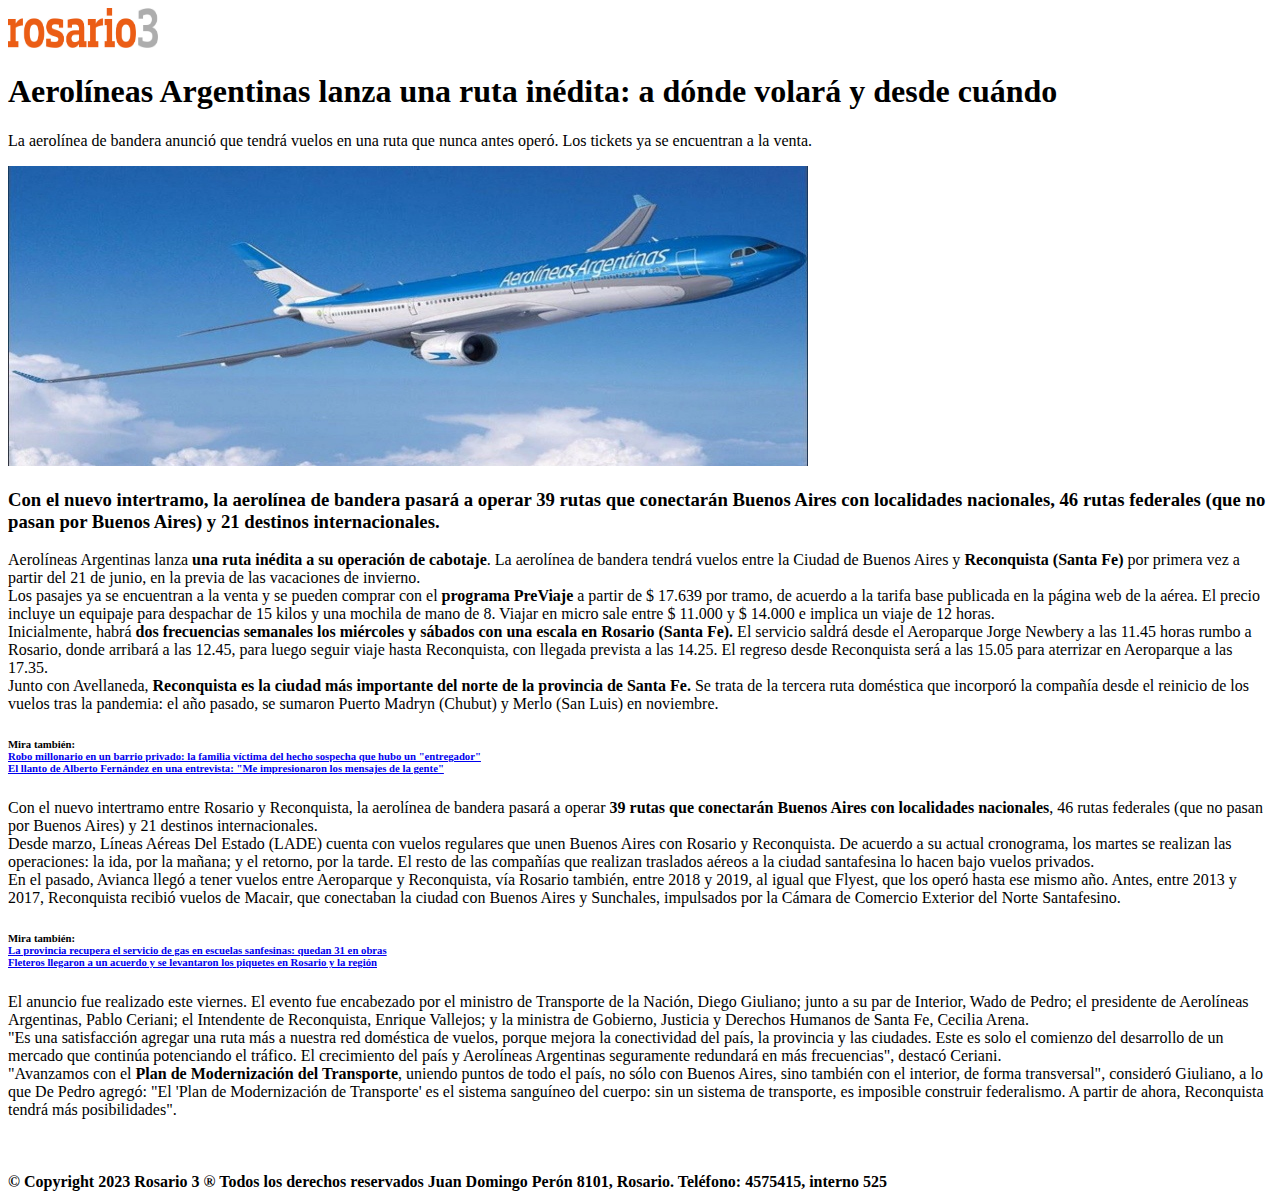
==== index.html @ 6744e8e4 "primer html" ====
<!DOCTYPE html>
<html lang="e">
<head>
    <meta charset="UTF-8">
    <meta http-equiv="X-UA-Compatible" content="IE=edge">
    <meta name="viewport" content="width=device-width, initial-scale=1.0">
    <title>Ejercicio clase 2</title>
</head> 
<body>
    <img src="r3-logo.jpg" alt="rosario3" width="150" height="40">
    <h1>Aerolíneas Argentinas lanza una ruta inédita: a dónde volará y desde cuándo</h1>
    <p>La aerolínea de bandera anunció que tendrá vuelos en una ruta que nunca antes operó. Los tickets ya se encuentran a la venta.</p>
    <img src="avion.jpg" alt="foto_avion" width="800" height="300">
    <h3>Con el nuevo intertramo, la aerolínea de bandera pasará a operar 39 rutas que conectarán Buenos Aires con localidades nacionales, 46 rutas federales (que no pasan por Buenos Aires) y 21 destinos internacionales.</h3>
    Aerolíneas Argentinas lanza <strong>una ruta inédita a su operación de cabotaje</strong>. La aerolínea de bandera tendrá vuelos entre la Ciudad de Buenos Aires y <strong>Reconquista (Santa Fe)</strong> por primera vez a partir del 21 de junio, en la previa de las vacaciones de invierno. <br>
    Los pasajes ya se encuentran a la venta y se pueden comprar con el <strong>programa PreViaje</strong> a partir de $ 17.639 por tramo, de acuerdo a la tarifa base publicada en la página web de la aérea. El precio incluye un equipaje para despachar de 15 kilos y una mochila de mano de 8. Viajar en micro sale entre $ 11.000 y $ 14.000 e implica un viaje de 12 horas. <br>
    Inicialmente, habrá <strong>dos frecuencias semanales los miércoles y sábados con una escala en Rosario (Santa Fe).</strong> El servicio saldrá desde el Aeroparque Jorge Newbery a las 11.45 horas rumbo a Rosario, donde arribará a las 12.45, para luego seguir viaje hasta Reconquista, con llegada prevista a las 14.25. El regreso desde Reconquista será a las 15.05 para aterrizar en Aeroparque a las 17.35. <br>
    Junto con Avellaneda, <strong>Reconquista es la ciudad más importante del norte de la provincia de Santa Fe.</strong> Se trata de la tercera ruta doméstica que incorporó la compañía desde el reinicio de los vuelos tras la pandemia: el año pasado, se sumaron Puerto Madryn (Chubut) y Merlo (San Luis) en noviembre. <br>
    <h6>Mira también:<br>
        <a href="https://www.rosario3.com/informaciongeneral/Robo-millonario-en-un-barrio-privado-la-familia-victima-del-hecho-sospecha-que-hubo-un-entregador-20230424-0056.html">Robo millonario en un barrio privado: la familia víctima del hecho sospecha que hubo un "entregador"</a>
        <br>
        <a href="https://www.rosario3.com/politica/El-llanto-de-Alberto-Fernandez-en-una-entrevista-Me-impresionaron-los-mensajes-de-la-gente-20230424-0055.html">El llanto de Alberto Fernández en una entrevista: "Me impresionaron los mensajes de la gente"</a></h6>
    Con el nuevo intertramo entre Rosario y Reconquista, la aerolínea de bandera pasará a operar <strong>39 rutas que conectarán Buenos Aires con localidades nacionales</strong>, 46 rutas federales (que no pasan por Buenos Aires) y 21 destinos internacionales. <br>
    Desde marzo, Líneas Aéreas Del Estado (LADE) cuenta con vuelos regulares que unen Buenos Aires con Rosario y Reconquista. De acuerdo a su actual cronograma, los martes se realizan las operaciones: la ida, por la mañana; y el retorno, por la tarde. El resto de las compañías que realizan traslados aéreos a la ciudad santafesina lo hacen bajo vuelos privados. <br>
    En el pasado, Avianca llegó a tener vuelos entre Aeroparque y Reconquista, vía Rosario también, entre 2018 y 2019, al igual que Flyest, que los operó hasta ese mismo año. Antes, entre 2013 y 2017, Reconquista recibió vuelos de Macair, que conectaban la ciudad con Buenos Aires y Sunchales, impulsados por la Cámara de Comercio Exterior del Norte Santafesino. <br>
    <h6>Mira también: <br>
    <a href="https://www.rosario3.com/informaciongeneral/La-provincia-recupera-el-servicio-de-gas-en-escuelas-sanfesinas-quedan-31-en-obras-20230424-0044.html">La provincia recupera el servicio de gas en escuelas sanfesinas: quedan 31 en obras</a>
    <br>
    <a href="https://www.rosario3.com/informaciongeneral/Fleteros-realizan-una-jornada-de-protestas-con-cortes-en-rutas-y-autopistas-de-la-region-20230424-0006.html">Fleteros llegaron a un acuerdo y se levantaron los piquetes en Rosario y la región</a>
    </h6>
    El anuncio fue realizado este viernes. El evento fue encabezado por el ministro de Transporte de la Nación, Diego Giuliano; junto a su par de Interior, Wado de Pedro; el presidente de Aerolíneas Argentinas, Pablo Ceriani; el Intendente de Reconquista, Enrique Vallejos; y la ministra de Gobierno, Justicia y Derechos Humanos de Santa Fe, Cecilia Arena. <br>
    "Es una satisfacción agregar una ruta más a nuestra red doméstica de vuelos, porque mejora la conectividad del país, la provincia y las ciudades. Este es solo el comienzo del desarrollo de un mercado que continúa potenciando el tráfico. El crecimiento del país y Aerolíneas Argentinas seguramente redundará en más frecuencias", destacó Ceriani. <br>
    "Avanzamos con el <strong>Plan de Modernización del Transporte</strong>, uniendo puntos de todo el país, no sólo con Buenos Aires, sino también con el interior, de forma transversal", consideró Giuliano, a lo que De Pedro agregó: "El 'Plan de Modernización de Transporte' es el sistema sanguíneo del cuerpo: sin un sistema de transporte, es imposible construir federalismo. A partir de ahora, Reconquista tendrá más posibilidades". <br>
</body>
   <br><br><br>
   <strong><footer>© Copyright 2023 Rosario 3 ® Todos los derechos reservados

    Juan Domingo Perón 8101, Rosario. Teléfono: 4575415, interno 525
    </footer></strong>
</html>
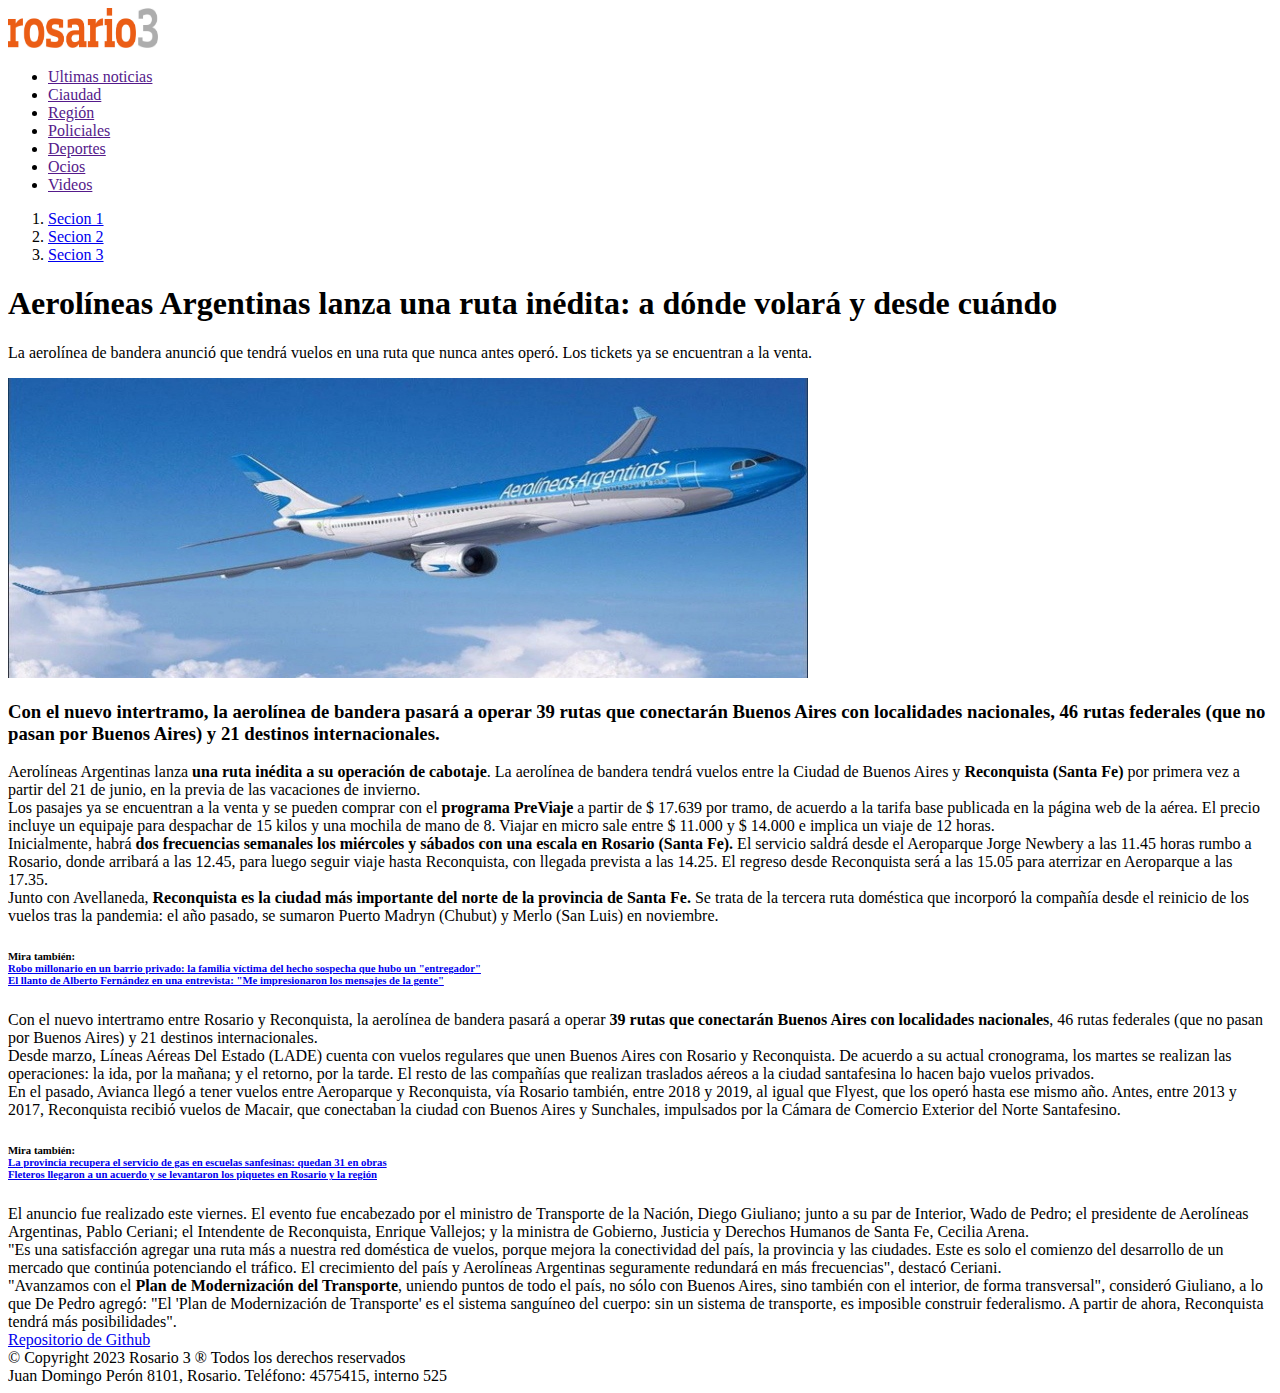
==== commit f3254848: "segunda clase de HTML en calse" ====
--- a/index.html
+++ b/index.html
@@ -1,5 +1,5 @@
 <!DOCTYPE html>
-<html lang="e">
+<html lang="es">
 <head>
     <meta charset="UTF-8">
     <meta http-equiv="X-UA-Compatible" content="IE=edge">
@@ -7,34 +7,61 @@
     <title>Ejercicio clase 2</title>
 </head> 
 <body>
-    <img src="r3-logo.jpg" alt="rosario3" width="150" height="40">
-    <h1>Aerolíneas Argentinas lanza una ruta inédita: a dónde volará y desde cuándo</h1>
-    <p>La aerolínea de bandera anunció que tendrá vuelos en una ruta que nunca antes operó. Los tickets ya se encuentran a la venta.</p>
-    <img src="avion.jpg" alt="foto_avion" width="800" height="300">
-    <h3>Con el nuevo intertramo, la aerolínea de bandera pasará a operar 39 rutas que conectarán Buenos Aires con localidades nacionales, 46 rutas federales (que no pasan por Buenos Aires) y 21 destinos internacionales.</h3>
-    Aerolíneas Argentinas lanza <strong>una ruta inédita a su operación de cabotaje</strong>. La aerolínea de bandera tendrá vuelos entre la Ciudad de Buenos Aires y <strong>Reconquista (Santa Fe)</strong> por primera vez a partir del 21 de junio, en la previa de las vacaciones de invierno. <br>
-    Los pasajes ya se encuentran a la venta y se pueden comprar con el <strong>programa PreViaje</strong> a partir de $ 17.639 por tramo, de acuerdo a la tarifa base publicada en la página web de la aérea. El precio incluye un equipaje para despachar de 15 kilos y una mochila de mano de 8. Viajar en micro sale entre $ 11.000 y $ 14.000 e implica un viaje de 12 horas. <br>
-    Inicialmente, habrá <strong>dos frecuencias semanales los miércoles y sábados con una escala en Rosario (Santa Fe).</strong> El servicio saldrá desde el Aeroparque Jorge Newbery a las 11.45 horas rumbo a Rosario, donde arribará a las 12.45, para luego seguir viaje hasta Reconquista, con llegada prevista a las 14.25. El regreso desde Reconquista será a las 15.05 para aterrizar en Aeroparque a las 17.35. <br>
-    Junto con Avellaneda, <strong>Reconquista es la ciudad más importante del norte de la provincia de Santa Fe.</strong> Se trata de la tercera ruta doméstica que incorporó la compañía desde el reinicio de los vuelos tras la pandemia: el año pasado, se sumaron Puerto Madryn (Chubut) y Merlo (San Luis) en noviembre. <br>
-    <h6>Mira también:<br>
-        <a href="https://www.rosario3.com/informaciongeneral/Robo-millonario-en-un-barrio-privado-la-familia-victima-del-hecho-sospecha-que-hubo-un-entregador-20230424-0056.html">Robo millonario en un barrio privado: la familia víctima del hecho sospecha que hubo un "entregador"</a>
-        <br>
-        <a href="https://www.rosario3.com/politica/El-llanto-de-Alberto-Fernandez-en-una-entrevista-Me-impresionaron-los-mensajes-de-la-gente-20230424-0055.html">El llanto de Alberto Fernández en una entrevista: "Me impresionaron los mensajes de la gente"</a></h6>
-    Con el nuevo intertramo entre Rosario y Reconquista, la aerolínea de bandera pasará a operar <strong>39 rutas que conectarán Buenos Aires con localidades nacionales</strong>, 46 rutas federales (que no pasan por Buenos Aires) y 21 destinos internacionales. <br>
-    Desde marzo, Líneas Aéreas Del Estado (LADE) cuenta con vuelos regulares que unen Buenos Aires con Rosario y Reconquista. De acuerdo a su actual cronograma, los martes se realizan las operaciones: la ida, por la mañana; y el retorno, por la tarde. El resto de las compañías que realizan traslados aéreos a la ciudad santafesina lo hacen bajo vuelos privados. <br>
-    En el pasado, Avianca llegó a tener vuelos entre Aeroparque y Reconquista, vía Rosario también, entre 2018 y 2019, al igual que Flyest, que los operó hasta ese mismo año. Antes, entre 2013 y 2017, Reconquista recibió vuelos de Macair, que conectaban la ciudad con Buenos Aires y Sunchales, impulsados por la Cámara de Comercio Exterior del Norte Santafesino. <br>
-    <h6>Mira también: <br>
-    <a href="https://www.rosario3.com/informaciongeneral/La-provincia-recupera-el-servicio-de-gas-en-escuelas-sanfesinas-quedan-31-en-obras-20230424-0044.html">La provincia recupera el servicio de gas en escuelas sanfesinas: quedan 31 en obras</a>
-    <br>
-    <a href="https://www.rosario3.com/informaciongeneral/Fleteros-realizan-una-jornada-de-protestas-con-cortes-en-rutas-y-autopistas-de-la-region-20230424-0006.html">Fleteros llegaron a un acuerdo y se levantaron los piquetes en Rosario y la región</a>
-    </h6>
-    El anuncio fue realizado este viernes. El evento fue encabezado por el ministro de Transporte de la Nación, Diego Giuliano; junto a su par de Interior, Wado de Pedro; el presidente de Aerolíneas Argentinas, Pablo Ceriani; el Intendente de Reconquista, Enrique Vallejos; y la ministra de Gobierno, Justicia y Derechos Humanos de Santa Fe, Cecilia Arena. <br>
-    "Es una satisfacción agregar una ruta más a nuestra red doméstica de vuelos, porque mejora la conectividad del país, la provincia y las ciudades. Este es solo el comienzo del desarrollo de un mercado que continúa potenciando el tráfico. El crecimiento del país y Aerolíneas Argentinas seguramente redundará en más frecuencias", destacó Ceriani. <br>
-    "Avanzamos con el <strong>Plan de Modernización del Transporte</strong>, uniendo puntos de todo el país, no sólo con Buenos Aires, sino también con el interior, de forma transversal", consideró Giuliano, a lo que De Pedro agregó: "El 'Plan de Modernización de Transporte' es el sistema sanguíneo del cuerpo: sin un sistema de transporte, es imposible construir federalismo. A partir de ahora, Reconquista tendrá más posibilidades". <br>
+    <header>
+            <img src="r3-logo.jpg" alt="rosario3" width="150" height="40">
+        <nav>
+            <ul>
+                <li><a href="">Ultimas noticias</a></li>
+                <li><a href="">Ciaudad</a></li>
+                <li><a href="">Región</a></li>
+                <li><a href="">Policiales</a></li>
+                <li><a href="">Deportes</a></li>
+                <li><a href="">Ocios</a></li>
+                <li><a href="">Videos</a></li>
+            </ul>
+            <ol>
+                <li><a href="Secion-1">Secion 1</a></li>
+                <li><a href="Secion-2">Secion 2</a></li>
+                <li><a href="Secion-3">Secion 3</a></li>
+            </ol>
+        </nav>
+    </header>
+        <main>
+            <h1>Aerolíneas Argentinas lanza una ruta inédita: a dónde volará y desde cuándo</h1>
+            <p>La aerolínea de bandera anunció que tendrá vuelos en una ruta que nunca antes operó. Los tickets ya se encuentran a la venta.</p>
+            <img src="avion.jpg" alt="foto_avion" width="800" height="300">
+            <h3>Con el nuevo intertramo, la aerolínea de bandera pasará a operar 39 rutas que conectarán Buenos Aires con localidades nacionales, 46 rutas federales (que no pasan por Buenos Aires) y 21 destinos internacionales.</h3>
+            <section id="Secion-1">
+                Aerolíneas Argentinas lanza <strong>una ruta inédita a su operación de cabotaje</strong>. La aerolínea de bandera tendrá vuelos entre la Ciudad de Buenos Aires y <strong>Reconquista (Santa Fe)</strong> por primera vez a partir del 21 de junio, en la previa de las vacaciones de invierno. <br>
+                Los pasajes ya se encuentran a la venta y se pueden comprar con el <strong>programa PreViaje</strong> a partir de $ 17.639 por tramo, de acuerdo a la tarifa base publicada en la página web de la aérea. El precio incluye un equipaje para despachar de 15 kilos y una mochila de mano de 8. Viajar en micro sale entre $ 11.000 y $ 14.000 e implica un viaje de 12 horas. <br>
+                Inicialmente, habrá <strong>dos frecuencias semanales los miércoles y sábados con una escala en Rosario (Santa Fe).</strong> El servicio saldrá desde el Aeroparque Jorge Newbery a las 11.45 horas rumbo a Rosario, donde arribará a las 12.45, para luego seguir viaje hasta Reconquista, con llegada prevista a las 14.25. El regreso desde Reconquista será a las 15.05 para aterrizar en Aeroparque a las 17.35. <br>
+                Junto con Avellaneda, <strong>Reconquista es la ciudad más importante del norte de la provincia de Santa Fe.</strong> Se trata de la tercera ruta doméstica que incorporó la compañía desde el reinicio de los vuelos tras la pandemia: el año pasado, se sumaron Puerto Madryn (Chubut) y Merlo (San Luis) en noviembre. <br>
+            </section>    
+            <div>
+                <h6>Mira también:<br>    
+                <a href="https://www.rosario3.com/informaciongeneral/Robo-millonario-en-un-barrio-privado-la-familia-victima-del-hecho-sospecha-que-hubo-un-entregador-20230424-0056.html">Robo millonario en un barrio privado: la familia víctima del hecho sospecha que hubo un "entregador"</a>
+                <br>
+                <a href="https://www.rosario3.com/politica/El-llanto-de-Alberto-Fernandez-en-una-entrevista-Me-impresionaron-los-mensajes-de-la-gente-20230424-0055.html">El llanto de Alberto Fernández en una entrevista: "Me impresionaron los mensajes de la gente"</a></h6>
+            </div>
+            <section id="Secion-2">
+            Con el nuevo intertramo entre Rosario y Reconquista, la aerolínea de bandera pasará a operar <strong>39 rutas que conectarán Buenos Aires con localidades nacionales</strong>, 46 rutas federales (que no pasan por Buenos Aires) y 21 destinos internacionales. <br>
+            Desde marzo, Líneas Aéreas Del Estado (LADE) cuenta con vuelos regulares que unen Buenos Aires con Rosario y Reconquista. De acuerdo a su actual cronograma, los martes se realizan las operaciones: la ida, por la mañana; y el retorno, por la tarde. El resto de las compañías que realizan traslados aéreos a la ciudad santafesina lo hacen bajo vuelos privados. <br>
+            En el pasado, Avianca llegó a tener vuelos entre Aeroparque y Reconquista, vía Rosario también, entre 2018 y 2019, al igual que Flyest, que los operó hasta ese mismo año. Antes, entre 2013 y 2017, Reconquista recibió vuelos de Macair, que conectaban la ciudad con Buenos Aires y Sunchales, impulsados por la Cámara de Comercio Exterior del Norte Santafesino. <br>
+            </section>
+            <div>
+                <h6>Mira también: <br>
+                <a href="https://www.rosario3.com/informaciongeneral/La-provincia-recupera-el-servicio-de-gas-en-escuelas-sanfesinas-quedan-31-en-obras-20230424-0044.html">La provincia recupera el servicio de gas en escuelas sanfesinas: quedan 31 en obras</a>
+                <br>
+                <a href="https://www.rosario3.com/informaciongeneral/Fleteros-realizan-una-jornada-de-protestas-con-cortes-en-rutas-y-autopistas-de-la-region-20230424-0006.html">Fleteros llegaron a un acuerdo y se levantaron los piquetes en Rosario y la región</a>
+                </h6>
+            </div>
+            <section id="Secion-3">
+            El anuncio fue realizado este viernes. El evento fue encabezado por el ministro de Transporte de la Nación, Diego Giuliano; junto a su par de Interior, Wado de Pedro; el presidente de Aerolíneas Argentinas, Pablo Ceriani; el Intendente de Reconquista, Enrique Vallejos; y la ministra de Gobierno, Justicia y Derechos Humanos de Santa Fe, Cecilia Arena. <br>
+            "Es una satisfacción agregar una ruta más a nuestra red doméstica de vuelos, porque mejora la conectividad del país, la provincia y las ciudades. Este es solo el comienzo del desarrollo de un mercado que continúa potenciando el tráfico. El crecimiento del país y Aerolíneas Argentinas seguramente redundará en más frecuencias", destacó Ceriani. <br>
+            "Avanzamos con el <strong>Plan de Modernización del Transporte</strong>, uniendo puntos de todo el país, no sólo con Buenos Aires, sino también con el interior, de forma transversal", consideró Giuliano, a lo que De Pedro agregó: "El 'Plan de Modernización de Transporte' es el sistema sanguíneo del cuerpo: sin un sistema de transporte, es imposible construir federalismo. A partir de ahora, Reconquista tendrá más posibilidades". <br>
+            </section>
+        </main>
+    <footer><a href="https://github.com/Lucas-82/DAW">Repositorio de Github</a> <br> © Copyright 2023 Rosario 3 ® Todos los derechos reservados<br>Juan Domingo Perón 8101, Rosario. Teléfono: 4575415, interno 525
+    </footer>
 </body>
-   <br><br><br>
-   <strong><footer>© Copyright 2023 Rosario 3 ® Todos los derechos reservados
-
-    Juan Domingo Perón 8101, Rosario. Teléfono: 4575415, interno 525
-    </footer></strong>
 </html>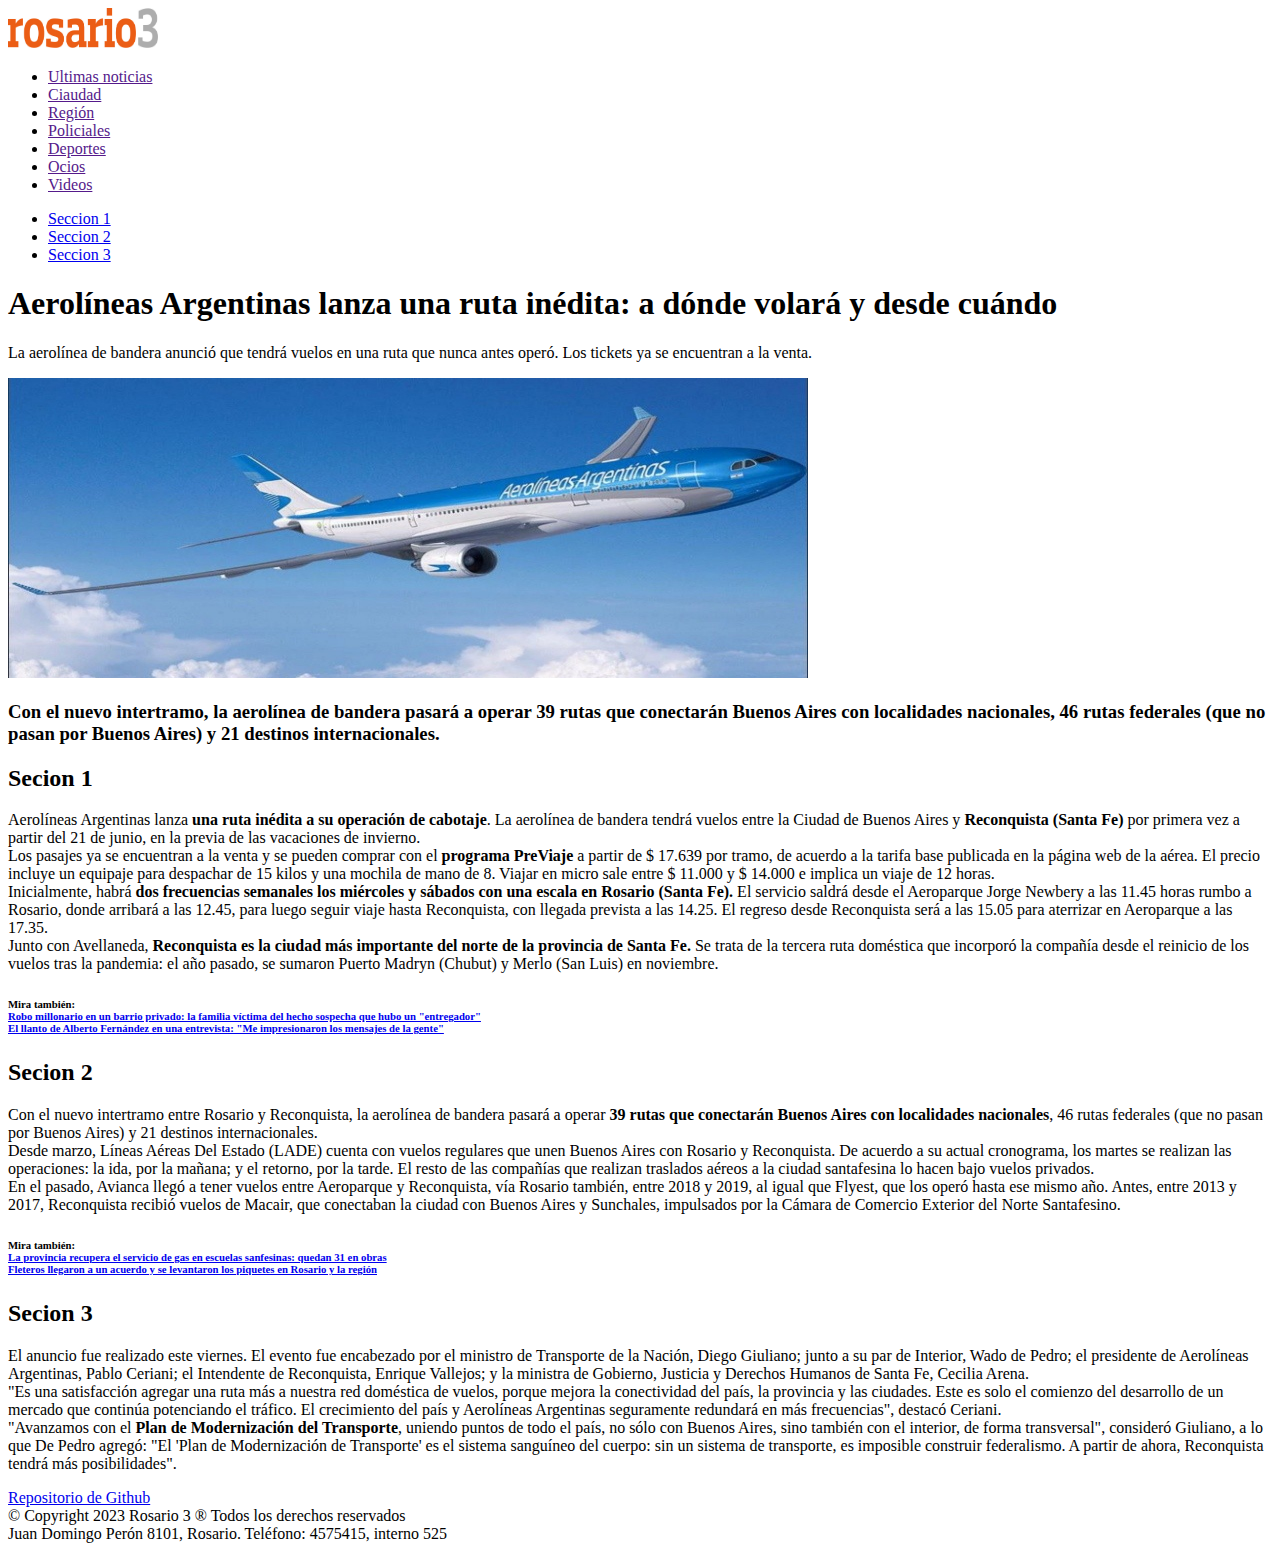
==== commit 19e11113: "correccion section" ====
--- a/index.html
+++ b/index.html
@@ -9,33 +9,34 @@
 <body>
     <header>
             <img src="r3-logo.jpg" alt="rosario3" width="150" height="40">
-        <nav>
-            <ul>
-                <li><a href="">Ultimas noticias</a></li>
-                <li><a href="">Ciaudad</a></li>
-                <li><a href="">Región</a></li>
-                <li><a href="">Policiales</a></li>
-                <li><a href="">Deportes</a></li>
-                <li><a href="">Ocios</a></li>
-                <li><a href="">Videos</a></li>
-            </ul>
-            <ol>
-                <li><a href="Secion-1">Secion 1</a></li>
-                <li><a href="Secion-2">Secion 2</a></li>
-                <li><a href="Secion-3">Secion 3</a></li>
-            </ol>
-        </nav>
-    </header>
+            <nav>
+                <ul>
+                    <li><a href="">Ultimas noticias</a></li>
+                    <li><a href="">Ciaudad</a></li>
+                    <li><a href="">Región</a></li>
+                    <li><a href="">Policiales</a></li>
+                    <li><a href="">Deportes</a></li>
+                    <li><a href="">Ocios</a></li>
+                    <li><a href="">Videos</a></li>
+                </ul>
+                <ul>
+                    <li><a href="#seccion1">Seccion 1</a></li>
+                    <li><a href="#seccion2">Seccion 2</a></li>
+                    <li><a href="#seccion3">Seccion 3</a></li>
+                </ul>
+            </nav>
+        </header>
         <main>
             <h1>Aerolíneas Argentinas lanza una ruta inédita: a dónde volará y desde cuándo</h1>
             <p>La aerolínea de bandera anunció que tendrá vuelos en una ruta que nunca antes operó. Los tickets ya se encuentran a la venta.</p>
             <img src="avion.jpg" alt="foto_avion" width="800" height="300">
             <h3>Con el nuevo intertramo, la aerolínea de bandera pasará a operar 39 rutas que conectarán Buenos Aires con localidades nacionales, 46 rutas federales (que no pasan por Buenos Aires) y 21 destinos internacionales.</h3>
-            <section id="Secion-1">
-                Aerolíneas Argentinas lanza <strong>una ruta inédita a su operación de cabotaje</strong>. La aerolínea de bandera tendrá vuelos entre la Ciudad de Buenos Aires y <strong>Reconquista (Santa Fe)</strong> por primera vez a partir del 21 de junio, en la previa de las vacaciones de invierno. <br>
+            <section id="seccion1">
+                <h2>Secion 1</h2>
+                <p>Aerolíneas Argentinas lanza <strong>una ruta inédita a su operación de cabotaje</strong>. La aerolínea de bandera tendrá vuelos entre la Ciudad de Buenos Aires y <strong>Reconquista (Santa Fe)</strong> por primera vez a partir del 21 de junio, en la previa de las vacaciones de invierno. <br>
                 Los pasajes ya se encuentran a la venta y se pueden comprar con el <strong>programa PreViaje</strong> a partir de $ 17.639 por tramo, de acuerdo a la tarifa base publicada en la página web de la aérea. El precio incluye un equipaje para despachar de 15 kilos y una mochila de mano de 8. Viajar en micro sale entre $ 11.000 y $ 14.000 e implica un viaje de 12 horas. <br>
                 Inicialmente, habrá <strong>dos frecuencias semanales los miércoles y sábados con una escala en Rosario (Santa Fe).</strong> El servicio saldrá desde el Aeroparque Jorge Newbery a las 11.45 horas rumbo a Rosario, donde arribará a las 12.45, para luego seguir viaje hasta Reconquista, con llegada prevista a las 14.25. El regreso desde Reconquista será a las 15.05 para aterrizar en Aeroparque a las 17.35. <br>
-                Junto con Avellaneda, <strong>Reconquista es la ciudad más importante del norte de la provincia de Santa Fe.</strong> Se trata de la tercera ruta doméstica que incorporó la compañía desde el reinicio de los vuelos tras la pandemia: el año pasado, se sumaron Puerto Madryn (Chubut) y Merlo (San Luis) en noviembre. <br>
+                Junto con Avellaneda, <strong>Reconquista es la ciudad más importante del norte de la provincia de Santa Fe.</strong> Se trata de la tercera ruta doméstica que incorporó la compañía desde el reinicio de los vuelos tras la pandemia: el año pasado, se sumaron Puerto Madryn (Chubut) y Merlo (San Luis) en noviembre. <br> </p> 
             </section>    
             <div>
                 <h6>Mira también:<br>    
@@ -43,10 +44,11 @@
                 <br>
                 <a href="https://www.rosario3.com/politica/El-llanto-de-Alberto-Fernandez-en-una-entrevista-Me-impresionaron-los-mensajes-de-la-gente-20230424-0055.html">El llanto de Alberto Fernández en una entrevista: "Me impresionaron los mensajes de la gente"</a></h6>
             </div>
-            <section id="Secion-2">
-            Con el nuevo intertramo entre Rosario y Reconquista, la aerolínea de bandera pasará a operar <strong>39 rutas que conectarán Buenos Aires con localidades nacionales</strong>, 46 rutas federales (que no pasan por Buenos Aires) y 21 destinos internacionales. <br>
-            Desde marzo, Líneas Aéreas Del Estado (LADE) cuenta con vuelos regulares que unen Buenos Aires con Rosario y Reconquista. De acuerdo a su actual cronograma, los martes se realizan las operaciones: la ida, por la mañana; y el retorno, por la tarde. El resto de las compañías que realizan traslados aéreos a la ciudad santafesina lo hacen bajo vuelos privados. <br>
-            En el pasado, Avianca llegó a tener vuelos entre Aeroparque y Reconquista, vía Rosario también, entre 2018 y 2019, al igual que Flyest, que los operó hasta ese mismo año. Antes, entre 2013 y 2017, Reconquista recibió vuelos de Macair, que conectaban la ciudad con Buenos Aires y Sunchales, impulsados por la Cámara de Comercio Exterior del Norte Santafesino. <br>
+            <section id="seccion2">
+                <h2>Secion 2</h2>
+                <p>Con el nuevo intertramo entre Rosario y Reconquista, la aerolínea de bandera pasará a operar <strong>39 rutas que conectarán Buenos Aires con localidades nacionales</strong>, 46 rutas federales (que no pasan por Buenos Aires) y 21 destinos internacionales. <br>
+                Desde marzo, Líneas Aéreas Del Estado (LADE) cuenta con vuelos regulares que unen Buenos Aires con Rosario y Reconquista. De acuerdo a su actual cronograma, los martes se realizan las operaciones: la ida, por la mañana; y el retorno, por la tarde. El resto de las compañías que realizan traslados aéreos a la ciudad santafesina lo hacen bajo vuelos privados. <br>
+                En el pasado, Avianca llegó a tener vuelos entre Aeroparque y Reconquista, vía Rosario también, entre 2018 y 2019, al igual que Flyest, que los operó hasta ese mismo año. Antes, entre 2013 y 2017, Reconquista recibió vuelos de Macair, que conectaban la ciudad con Buenos Aires y Sunchales, impulsados por la Cámara de Comercio Exterior del Norte Santafesino. <br></p> 
             </section>
             <div>
                 <h6>Mira también: <br>
@@ -55,13 +57,13 @@
                 <a href="https://www.rosario3.com/informaciongeneral/Fleteros-realizan-una-jornada-de-protestas-con-cortes-en-rutas-y-autopistas-de-la-region-20230424-0006.html">Fleteros llegaron a un acuerdo y se levantaron los piquetes en Rosario y la región</a>
                 </h6>
             </div>
-            <section id="Secion-3">
-            El anuncio fue realizado este viernes. El evento fue encabezado por el ministro de Transporte de la Nación, Diego Giuliano; junto a su par de Interior, Wado de Pedro; el presidente de Aerolíneas Argentinas, Pablo Ceriani; el Intendente de Reconquista, Enrique Vallejos; y la ministra de Gobierno, Justicia y Derechos Humanos de Santa Fe, Cecilia Arena. <br>
-            "Es una satisfacción agregar una ruta más a nuestra red doméstica de vuelos, porque mejora la conectividad del país, la provincia y las ciudades. Este es solo el comienzo del desarrollo de un mercado que continúa potenciando el tráfico. El crecimiento del país y Aerolíneas Argentinas seguramente redundará en más frecuencias", destacó Ceriani. <br>
-            "Avanzamos con el <strong>Plan de Modernización del Transporte</strong>, uniendo puntos de todo el país, no sólo con Buenos Aires, sino también con el interior, de forma transversal", consideró Giuliano, a lo que De Pedro agregó: "El 'Plan de Modernización de Transporte' es el sistema sanguíneo del cuerpo: sin un sistema de transporte, es imposible construir federalismo. A partir de ahora, Reconquista tendrá más posibilidades". <br>
+            <section id="seccion3">
+                <h2>Secion 3</h2>
+                <p>El anuncio fue realizado este viernes. El evento fue encabezado por el ministro de Transporte de la Nación, Diego Giuliano; junto a su par de Interior, Wado de Pedro; el presidente de Aerolíneas Argentinas, Pablo Ceriani; el Intendente de Reconquista, Enrique Vallejos; y la ministra de Gobierno, Justicia y Derechos Humanos de Santa Fe, Cecilia Arena. <br>
+                "Es una satisfacción agregar una ruta más a nuestra red doméstica de vuelos, porque mejora la conectividad del país, la provincia y las ciudades. Este es solo el comienzo del desarrollo de un mercado que continúa potenciando el tráfico. El crecimiento del país y Aerolíneas Argentinas seguramente redundará en más frecuencias", destacó Ceriani. <br>
+                "Avanzamos con el <strong>Plan de Modernización del Transporte</strong>, uniendo puntos de todo el país, no sólo con Buenos Aires, sino también con el interior, de forma transversal", consideró Giuliano, a lo que De Pedro agregó: "El 'Plan de Modernización de Transporte' es el sistema sanguíneo del cuerpo: sin un sistema de transporte, es imposible construir federalismo. A partir de ahora, Reconquista tendrá más posibilidades". <br></p> 
             </section>
         </main>
-    <footer><a href="https://github.com/Lucas-82/DAW">Repositorio de Github</a> <br> © Copyright 2023 Rosario 3 ® Todos los derechos reservados<br>Juan Domingo Perón 8101, Rosario. Teléfono: 4575415, interno 525
-    </footer>
+    <footer><a href="https://github.com/Lucas-82/DAW">Repositorio de Github</a> <br> © Copyright 2023 Rosario 3 ® Todos los derechos reservados<br>Juan Domingo Perón 8101, Rosario. Teléfono: 4575415, interno 525</footer>
 </body>
 </html>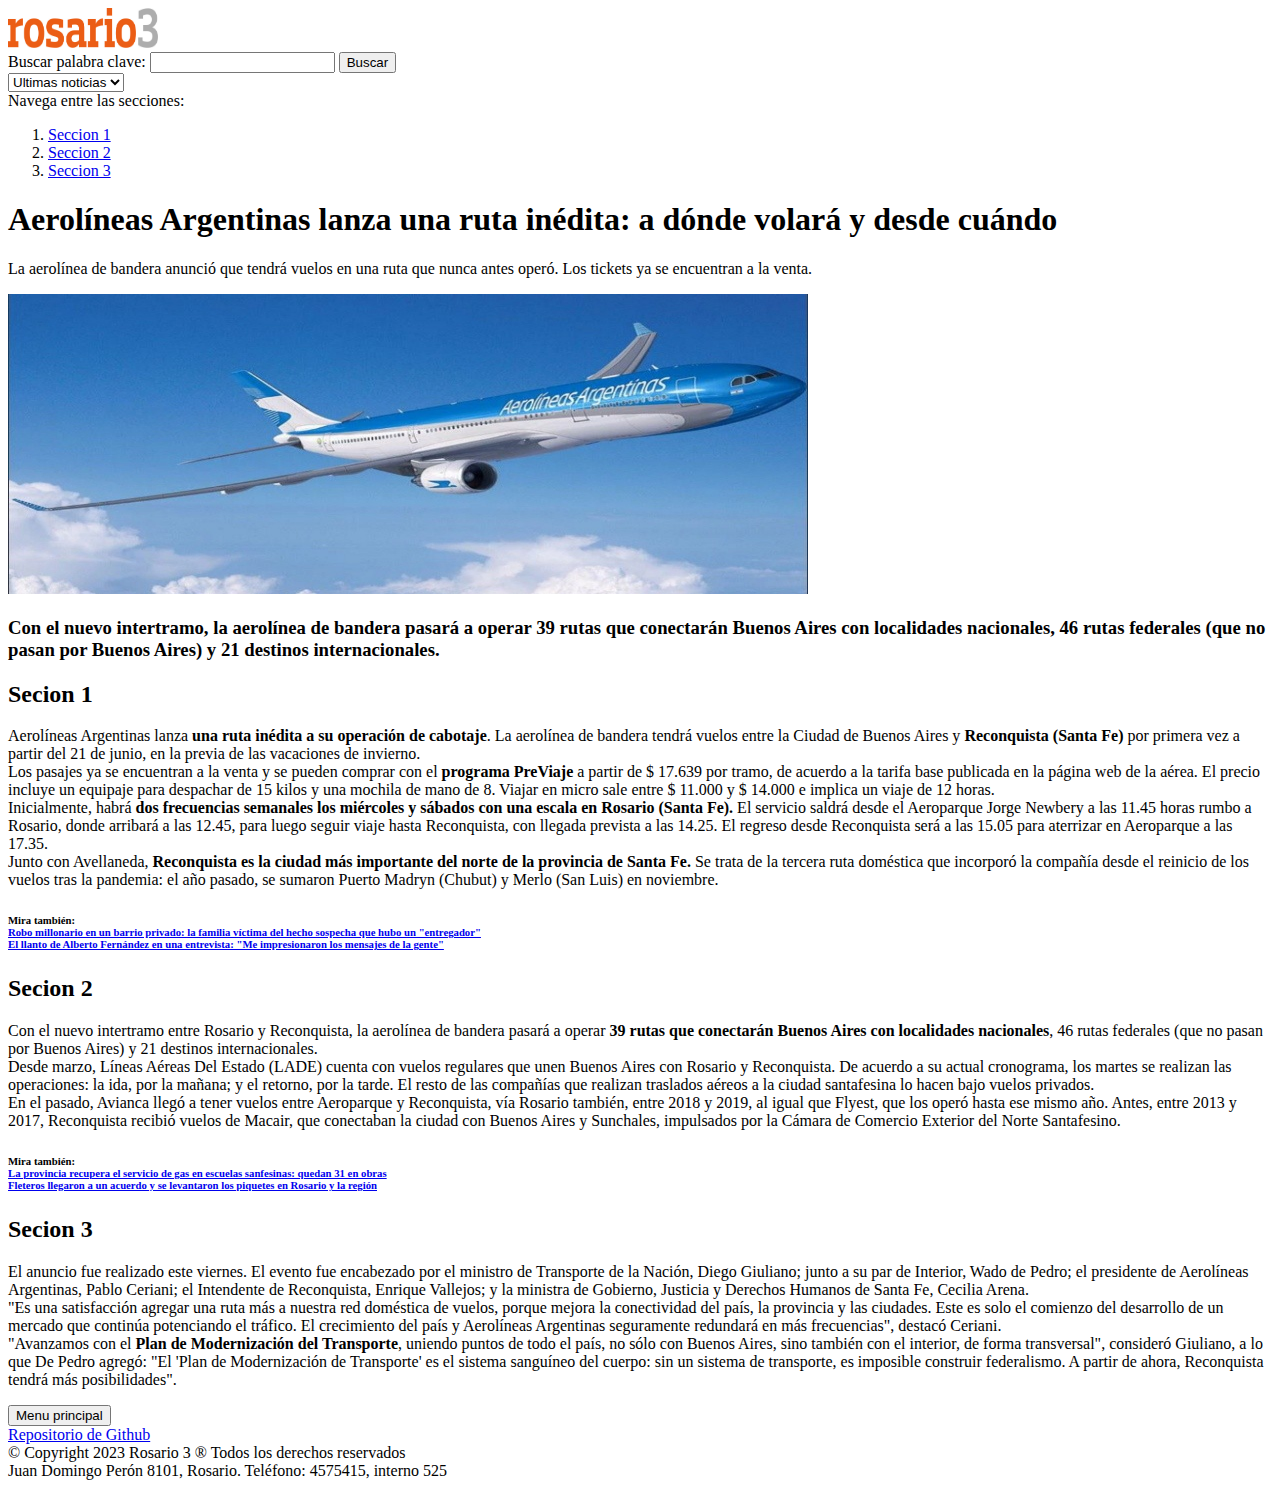
==== commit 44c433b0: "calse 3" ====
--- a/index.html
+++ b/index.html
@@ -4,28 +4,38 @@
     <meta charset="UTF-8">
     <meta http-equiv="X-UA-Compatible" content="IE=edge">
     <meta name="viewport" content="width=device-width, initial-scale=1.0">
-    <title>Ejercicio clase 2</title>
+    <title>Ejercicio clase 3</title>
 </head> 
 <body>
     <header>
             <img src="r3-logo.jpg" alt="rosario3" width="150" height="40">
             <nav>
-                <ul>
-                    <li><a href="">Ultimas noticias</a></li>
-                    <li><a href="">Ciaudad</a></li>
-                    <li><a href="">Región</a></li>
-                    <li><a href="">Policiales</a></li>
-                    <li><a href="">Deportes</a></li>
-                    <li><a href="">Ocios</a></li>
-                    <li><a href="">Videos</a></li>
-                </ul>
-                <ul>
-                    <li><a href="#seccion1">Seccion 1</a></li>
-                    <li><a href="#seccion2">Seccion 2</a></li>
-                    <li><a href="#seccion3">Seccion 3</a></li>
-                </ul>
-            </nav>
-        </header>
+                <label for="">Buscar palabra clave:</label>
+                <input type="text" name="" id="">
+                <button>Buscar</button>
+                    <form action="">
+                        <select name="option" id="">
+                            <option value="">Ultimas noticias</option>
+                            <option value="">Ciaudad</option>
+                            <option value="">Región</option>
+                            <option value="">Policiales</option>
+                            <option value="">Deportes</option>
+                            <option value="">Ocios</option>
+                            <option value="">Videos</option>
+                        </select>
+                    </form>
+                    <div>
+                        <label for="">Navega entre las secciones:</label>
+                    </div>
+                    <div>
+                        <ol>
+                            <li><a href="#seccion1">Seccion 1</a></li>
+                            <li><a href="#seccion2">Seccion 2</a></li>
+                            <li><a href="#seccion3">Seccion 3</a></li>
+                        </ol>
+                    </div>
+                </nav>
+            </header>
         <main>
             <h1>Aerolíneas Argentinas lanza una ruta inédita: a dónde volará y desde cuándo</h1>
             <p>La aerolínea de bandera anunció que tendrá vuelos en una ruta que nunca antes operó. Los tickets ya se encuentran a la venta.</p>
@@ -63,6 +73,7 @@
                 "Es una satisfacción agregar una ruta más a nuestra red doméstica de vuelos, porque mejora la conectividad del país, la provincia y las ciudades. Este es solo el comienzo del desarrollo de un mercado que continúa potenciando el tráfico. El crecimiento del país y Aerolíneas Argentinas seguramente redundará en más frecuencias", destacó Ceriani. <br>
                 "Avanzamos con el <strong>Plan de Modernización del Transporte</strong>, uniendo puntos de todo el país, no sólo con Buenos Aires, sino también con el interior, de forma transversal", consideró Giuliano, a lo que De Pedro agregó: "El 'Plan de Modernización de Transporte' es el sistema sanguíneo del cuerpo: sin un sistema de transporte, es imposible construir federalismo. A partir de ahora, Reconquista tendrá más posibilidades". <br></p> 
             </section>
+            <button>Menu principal</button>
         </main>
     <footer><a href="https://github.com/Lucas-82/DAW">Repositorio de Github</a> <br> © Copyright 2023 Rosario 3 ® Todos los derechos reservados<br>Juan Domingo Perón 8101, Rosario. Teléfono: 4575415, interno 525</footer>
 </body>
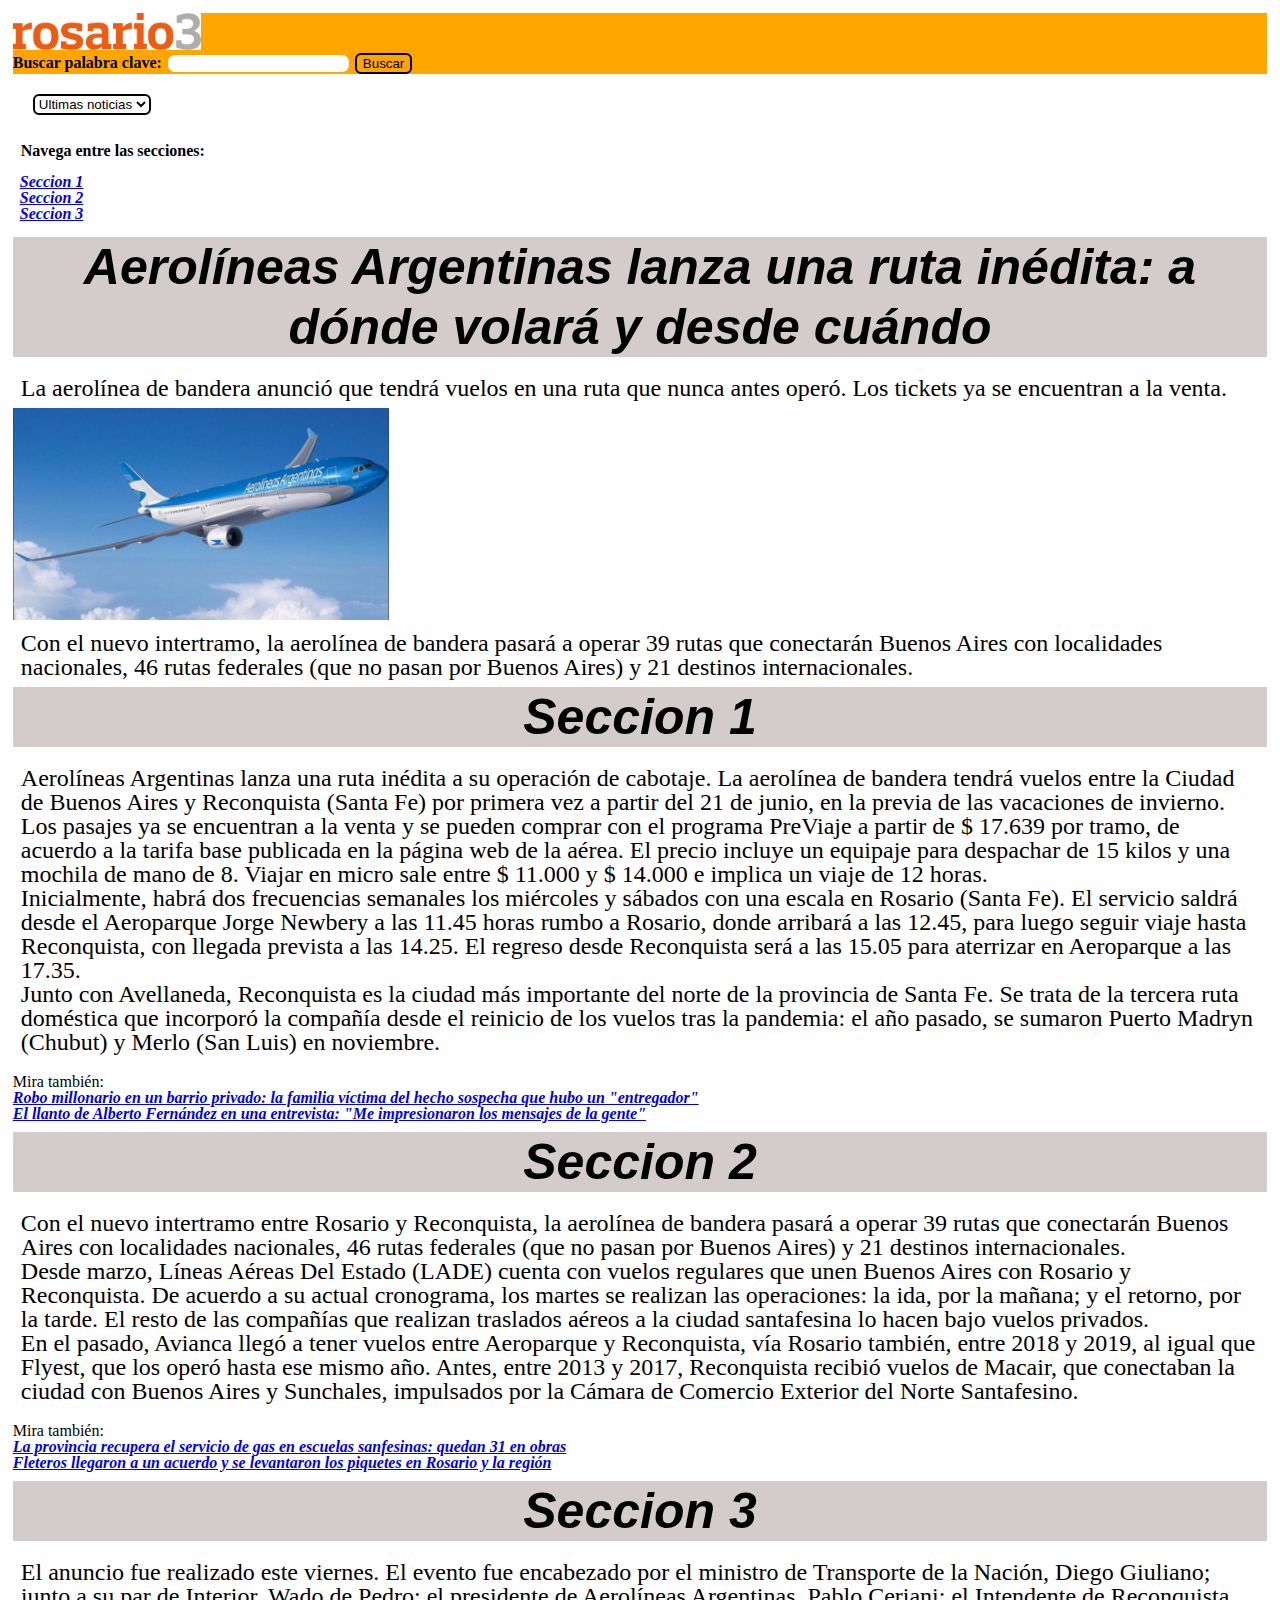
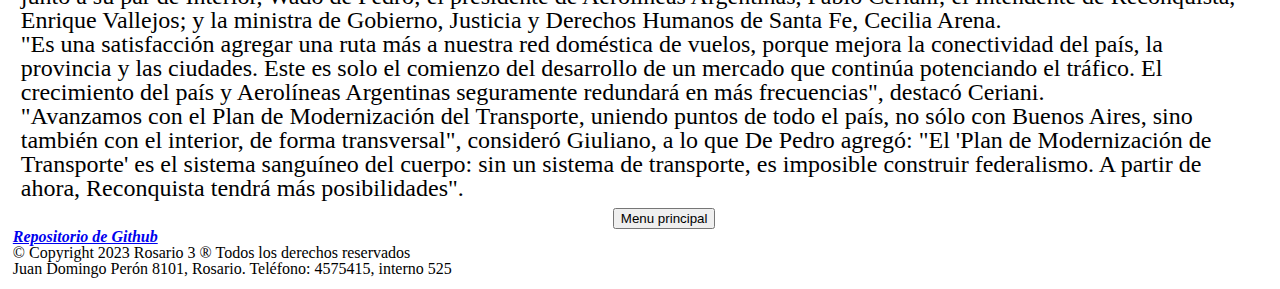
==== commit 8a3ae5b8: "estilo agregado" ====
--- a/index.html
+++ b/index.html
@@ -5,14 +5,19 @@
     <meta http-equiv="X-UA-Compatible" content="IE=edge">
     <meta name="viewport" content="width=device-width, initial-scale=1.0">
     <title>Ejercicio clase 3</title>
+    <link rel="stylesheet" href="style.css">
 </head> 
 <body>
     <header>
-            <img src="r3-logo.jpg" alt="rosario3" width="150" height="40">
+        <div id="imagen">
+            <img src="r3-logo.jpg" alt="rosario3" id="rosario3">
+        </div>
             <nav>
-                <label for="">Buscar palabra clave:</label>
-                <input type="text" name="" id="">
-                <button>Buscar</button>
+                <div id="div1">
+                    <label for="">Buscar palabra clave:</label>
+                    <input type="text" name="" id="idClave">
+                    <button>Buscar</button>
+                </div>
                     <form action="">
                         <select name="option" id="">
                             <option value="">Ultimas noticias</option>
@@ -24,7 +29,7 @@
                             <option value="">Videos</option>
                         </select>
                     </form>
-                    <div>
+                    <div id="navegacion">
                         <label for="">Navega entre las secciones:</label>
                     </div>
                     <div>
@@ -39,10 +44,10 @@
         <main>
             <h1>Aerolíneas Argentinas lanza una ruta inédita: a dónde volará y desde cuándo</h1>
             <p>La aerolínea de bandera anunció que tendrá vuelos en una ruta que nunca antes operó. Los tickets ya se encuentran a la venta.</p>
-            <img src="avion.jpg" alt="foto_avion" width="800" height="300">
+            <img src="avion.jpg" alt="foto_avion">
             <h3>Con el nuevo intertramo, la aerolínea de bandera pasará a operar 39 rutas que conectarán Buenos Aires con localidades nacionales, 46 rutas federales (que no pasan por Buenos Aires) y 21 destinos internacionales.</h3>
             <section id="seccion1">
-                <h2>Secion 1</h2>
+                <h2>Seccion 1</h2>
                 <p>Aerolíneas Argentinas lanza <strong>una ruta inédita a su operación de cabotaje</strong>. La aerolínea de bandera tendrá vuelos entre la Ciudad de Buenos Aires y <strong>Reconquista (Santa Fe)</strong> por primera vez a partir del 21 de junio, en la previa de las vacaciones de invierno. <br>
                 Los pasajes ya se encuentran a la venta y se pueden comprar con el <strong>programa PreViaje</strong> a partir de $ 17.639 por tramo, de acuerdo a la tarifa base publicada en la página web de la aérea. El precio incluye un equipaje para despachar de 15 kilos y una mochila de mano de 8. Viajar en micro sale entre $ 11.000 y $ 14.000 e implica un viaje de 12 horas. <br>
                 Inicialmente, habrá <strong>dos frecuencias semanales los miércoles y sábados con una escala en Rosario (Santa Fe).</strong> El servicio saldrá desde el Aeroparque Jorge Newbery a las 11.45 horas rumbo a Rosario, donde arribará a las 12.45, para luego seguir viaje hasta Reconquista, con llegada prevista a las 14.25. El regreso desde Reconquista será a las 15.05 para aterrizar en Aeroparque a las 17.35. <br>
@@ -55,7 +60,7 @@
                 <a href="https://www.rosario3.com/politica/El-llanto-de-Alberto-Fernandez-en-una-entrevista-Me-impresionaron-los-mensajes-de-la-gente-20230424-0055.html">El llanto de Alberto Fernández en una entrevista: "Me impresionaron los mensajes de la gente"</a></h6>
             </div>
             <section id="seccion2">
-                <h2>Secion 2</h2>
+                <h2>Seccion 2</h2>
                 <p>Con el nuevo intertramo entre Rosario y Reconquista, la aerolínea de bandera pasará a operar <strong>39 rutas que conectarán Buenos Aires con localidades nacionales</strong>, 46 rutas federales (que no pasan por Buenos Aires) y 21 destinos internacionales. <br>
                 Desde marzo, Líneas Aéreas Del Estado (LADE) cuenta con vuelos regulares que unen Buenos Aires con Rosario y Reconquista. De acuerdo a su actual cronograma, los martes se realizan las operaciones: la ida, por la mañana; y el retorno, por la tarde. El resto de las compañías que realizan traslados aéreos a la ciudad santafesina lo hacen bajo vuelos privados. <br>
                 En el pasado, Avianca llegó a tener vuelos entre Aeroparque y Reconquista, vía Rosario también, entre 2018 y 2019, al igual que Flyest, que los operó hasta ese mismo año. Antes, entre 2013 y 2017, Reconquista recibió vuelos de Macair, que conectaban la ciudad con Buenos Aires y Sunchales, impulsados por la Cámara de Comercio Exterior del Norte Santafesino. <br></p> 
@@ -68,7 +73,7 @@
                 </h6>
             </div>
             <section id="seccion3">
-                <h2>Secion 3</h2>
+                <h2>Seccion 3</h2>
                 <p>El anuncio fue realizado este viernes. El evento fue encabezado por el ministro de Transporte de la Nación, Diego Giuliano; junto a su par de Interior, Wado de Pedro; el presidente de Aerolíneas Argentinas, Pablo Ceriani; el Intendente de Reconquista, Enrique Vallejos; y la ministra de Gobierno, Justicia y Derechos Humanos de Santa Fe, Cecilia Arena. <br>
                 "Es una satisfacción agregar una ruta más a nuestra red doméstica de vuelos, porque mejora la conectividad del país, la provincia y las ciudades. Este es solo el comienzo del desarrollo de un mercado que continúa potenciando el tráfico. El crecimiento del país y Aerolíneas Argentinas seguramente redundará en más frecuencias", destacó Ceriani. <br>
                 "Avanzamos con el <strong>Plan de Modernización del Transporte</strong>, uniendo puntos de todo el país, no sólo con Buenos Aires, sino también con el interior, de forma transversal", consideró Giuliano, a lo que De Pedro agregó: "El 'Plan de Modernización de Transporte' es el sistema sanguíneo del cuerpo: sin un sistema de transporte, es imposible construir federalismo. A partir de ahora, Reconquista tendrá más posibilidades". <br></p> 
--- a/style.css
+++ b/style.css
@@ -0,0 +1,130 @@
+/* http://meyerweb.com/eric/tools/css/reset/ 
+   v2.0 | 20110126
+   License: none (public domain)
+*/
+
+html, body, div, span, applet, object, iframe,
+h1, h2, h3, h4, h5, h6, p, blockquote, pre,
+a, abbr, acronym, address, big, cite, code,
+del, dfn, em, img, ins, kbd, q, s, samp,
+small, strike, strong, sub, sup, tt, var,
+b, u, i, center,
+dl, dt, dd, ol, ul, li,
+fieldset, form, label, legend,
+table, caption, tbody, tfoot, thead, tr, th, td,
+article, aside, canvas, details, embed, 
+figure, figcaption, footer, header, hgroup, 
+menu, nav, output, ruby, section, summary,
+time, mark, audio, video {
+	margin: 0;
+	padding: 0;
+	border: 0;
+	font-size: 100%;
+	font: inherit;
+	vertical-align: baseline;
+}
+/* HTML5 display-role reset for older browsers */
+article, aside, details, figcaption, figure, 
+footer, header, hgroup, menu, nav, section {
+	display: block;
+}
+body {
+	line-height: 1;
+	text-align: black;
+	margin: 1%;
+}
+ol, ul {
+	list-style: none;
+	font-style: normal;
+	color: black;
+	margin: 15px 7px;
+}
+#navegacion {
+	font-style: normal;
+	color: black;
+	margin: 8px 8px;
+	font-weight: bold;
+}
+blockquote, q {
+	quotes: none;
+}
+blockquote:before, blockquote:after,
+q:before, q:after {
+	content: '';
+	content: none;
+}
+table {
+	border-collapse: collapse;
+	border-spacing: 0;
+}
+h1, h2 {
+	font-size: 50px;
+	line-height: 60px;
+	margin-bottom: 19px;
+	color: black;
+	font-family: sans-serif;
+	font-weight: bold;
+	font-style: italic;
+	text-align: center;
+	background-color: rgb(212, 204, 204);
+}
+#rosario3 {
+	width: 15%;
+	margin: auto;
+	color: lightcoral;
+}
+img{
+	width: 30%;
+	margin: auto;
+}
+#imagen {
+	background-color: orange;
+}
+li{
+	color: black;
+	font-style: italic;
+	font-weight: bolder;
+}
+p, h3{
+	font-style: normal;
+	font-size: x-large;
+	margin: 8px;
+}
+h6 {
+	margin-top: 20px;
+	margin-bottom: 10px;
+}
+a {
+	font-style: oblique;
+	font-weight: 600;
+}
+body header nav button {
+	color: black;
+	background: transparent;
+	border: 2px solid;
+	border-radius: 6px;
+	cursor: pointer;
+}
+select {
+	color: black;
+	background: transparent;
+	border: 2px solid;
+	border-radius: 6px;
+	cursor: pointer;
+	margin: 20px;
+}
+#idClave {
+	color: black;
+	border: 2px solid;
+	border-color: orange;
+	border-radius: 9px;
+}
+#div1 {
+	color: black;
+	font-weight: bold;
+	font-style: normal;
+	background-color: orange;
+}
+main button {
+	margin-left: 600px;
+}